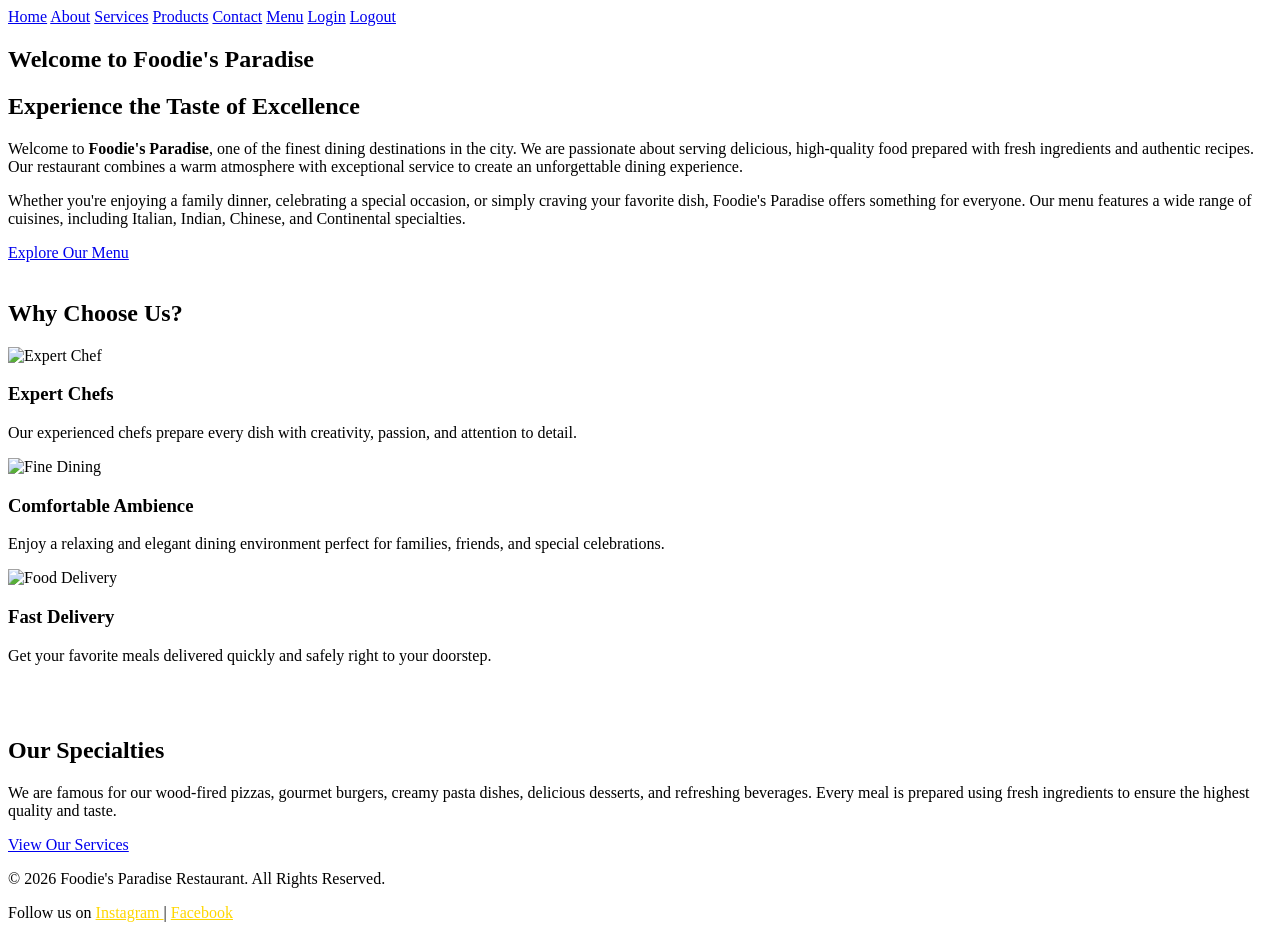
==== index.html @ d78f27d7 "Add files via upload" ====
<!DOCTYPE html>
<html lang="en">
<head>
    <meta charset="UTF-8">
    <meta name="viewport" content="width=device-width, initial-scale=1.0">
    <title>Foodie's Paradise Restaurant</title>
    <link rel="stylesheet" href="style.css">
</head>
<body>

    <!-- Header Section -->
    <header>
        <nav>
            <a href="index.html">Home</a>
            <a href="about.html">About</a>
            <a href="services.html">Services</a>
            <a href="products.html">Products</a>
            <a href="contact.html">Contact</a>
            <a href="menu.html">Menu</a>
            <a href="login.html" class="nav-btn">Login</a>
            <a href="#" class="nav-btn" onclick="logout()">Logout</a>
        </nav>
    </header>

    <!-- Hero Section -->

    <section class="hero">
        <div>
            <h1>Welcome to Foodie's Paradise</h1>
        </div>
    </section>

    <!-- Main Content -->
    <div class="container">
        
        <h2>Experience the Taste of Excellence</h2>

        <p>
            Welcome to <strong>Foodie's Paradise</strong>, one of the finest dining
            destinations in the city. We are passionate about serving delicious,
            high-quality food prepared with fresh ingredients and authentic recipes.
            Our restaurant combines a warm atmosphere with exceptional service to
            create an unforgettable dining experience.
        </p>

        <p>
            Whether you're enjoying a family dinner, celebrating a special occasion,
            or simply craving your favorite dish, Foodie's Paradise offers something
            for everyone. Our menu features a wide range of cuisines, including
            Italian, Indian, Chinese, and Continental specialties.
        </p>

        <a href="products.html" class="btn">Explore Our Menu</a>

        <br><br>

        <h2>Why Choose Us?</h2>

        <div class="card-container">

            <div class="card">
                <img src="images/chef.jpg" alt="Expert Chef">
                <h3>Expert Chefs</h3>
                <p>
                    Our experienced chefs prepare every dish with creativity,
                    passion, and attention to detail.
                </p>
            </div>

            <div class="card">
                <img src="images/dining.jpg" alt="Fine Dining">
                <h3>Comfortable Ambience</h3>
                <p>
                    Enjoy a relaxing and elegant dining environment perfect for
                    families, friends, and special celebrations.
                </p>
            </div>

            <div class="card">
                <img src="images/delivery.jpg" alt="Food Delivery">
                <h3>Fast Delivery</h3>
                <p>
                    Get your favorite meals delivered quickly and safely right
                    to your doorstep.
                </p>
            </div>

        </div>

        <br><br>

        <h2>Our Specialties</h2>

        <p>
            We are famous for our wood-fired pizzas, gourmet burgers, creamy
            pasta dishes, delicious desserts, and refreshing beverages.
            Every meal is prepared using fresh ingredients to ensure the
            highest quality and taste.
        </p>

        <a href="services.html" class="btn">View Our Services</a>

    </div>

    <!-- Footer -->
    <footer>
        <p>&copy; 2026 Foodie's Paradise Restaurant. All Rights Reserved.</p>
        <p>
            Follow us on
            <a href="https://www.instagram.com" target="_blank" style="color:gold;">
                Instagram
            </a>
            |
            <a href="https://www.facebook.com" target="_blank" style="color:gold;">
                Facebook
            </a>
        </p>
    </footer>

    

    <script>
        function logout() {
            localStorage.removeItem("loggedIn");
            localStorage.removeItem("username");
            window.location.href = "index.html";
    }
    </script>

</body>
</html>
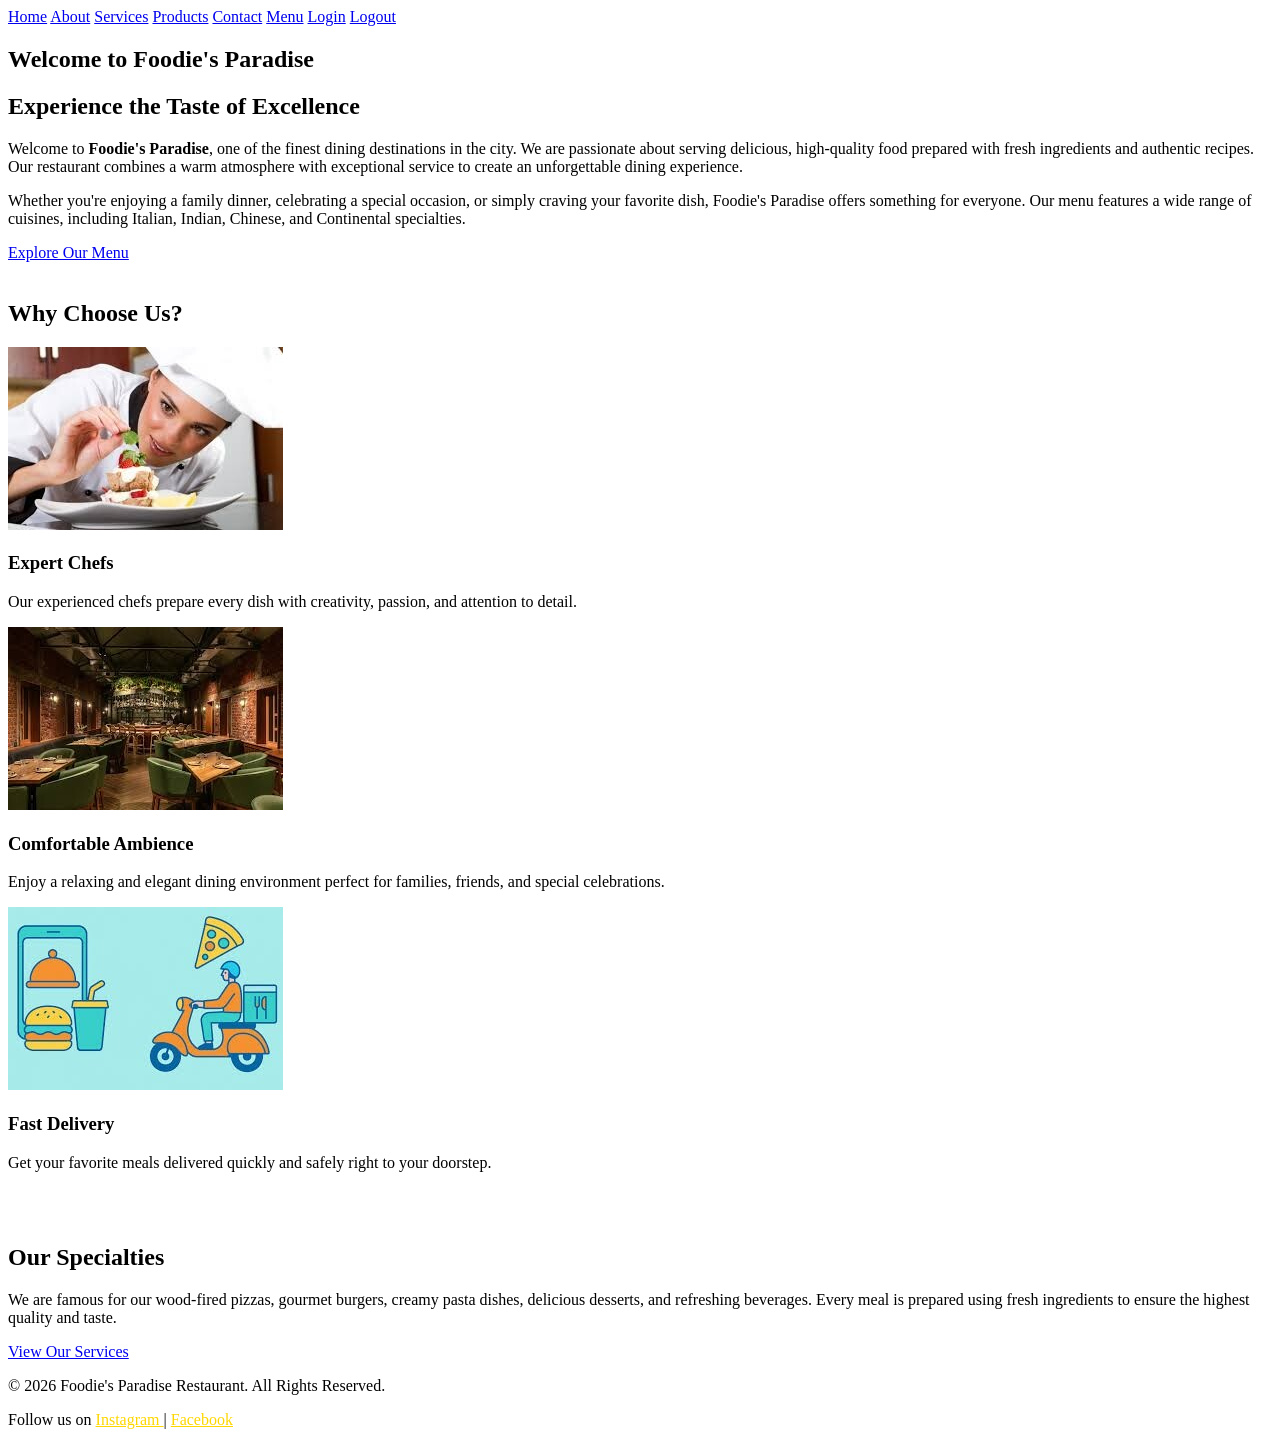
==== commit 991ffbd6: "Update index.html" ====
--- a/index.html
+++ b/index.html
@@ -59,7 +59,7 @@
         <div class="card-container">
 
             <div class="card">
-                <img src="images/chef.jpg" alt="Expert Chef">
+                <img src="chef.jpg" alt="Expert Chef">
                 <h3>Expert Chefs</h3>
                 <p>
                     Our experienced chefs prepare every dish with creativity,
@@ -68,7 +68,7 @@
             </div>
 
             <div class="card">
-                <img src="images/dining.jpg" alt="Fine Dining">
+                <img src="dining.jpg" alt="Fine Dining">
                 <h3>Comfortable Ambience</h3>
                 <p>
                     Enjoy a relaxing and elegant dining environment perfect for
@@ -77,7 +77,7 @@
             </div>
 
             <div class="card">
-                <img src="images/delivery.jpg" alt="Food Delivery">
+                <img src="delivery.jpg" alt="Food Delivery">
                 <h3>Fast Delivery</h3>
                 <p>
                     Get your favorite meals delivered quickly and safely right
@@ -128,4 +128,4 @@
     </script>
 
 </body>
-</html>+</html>
